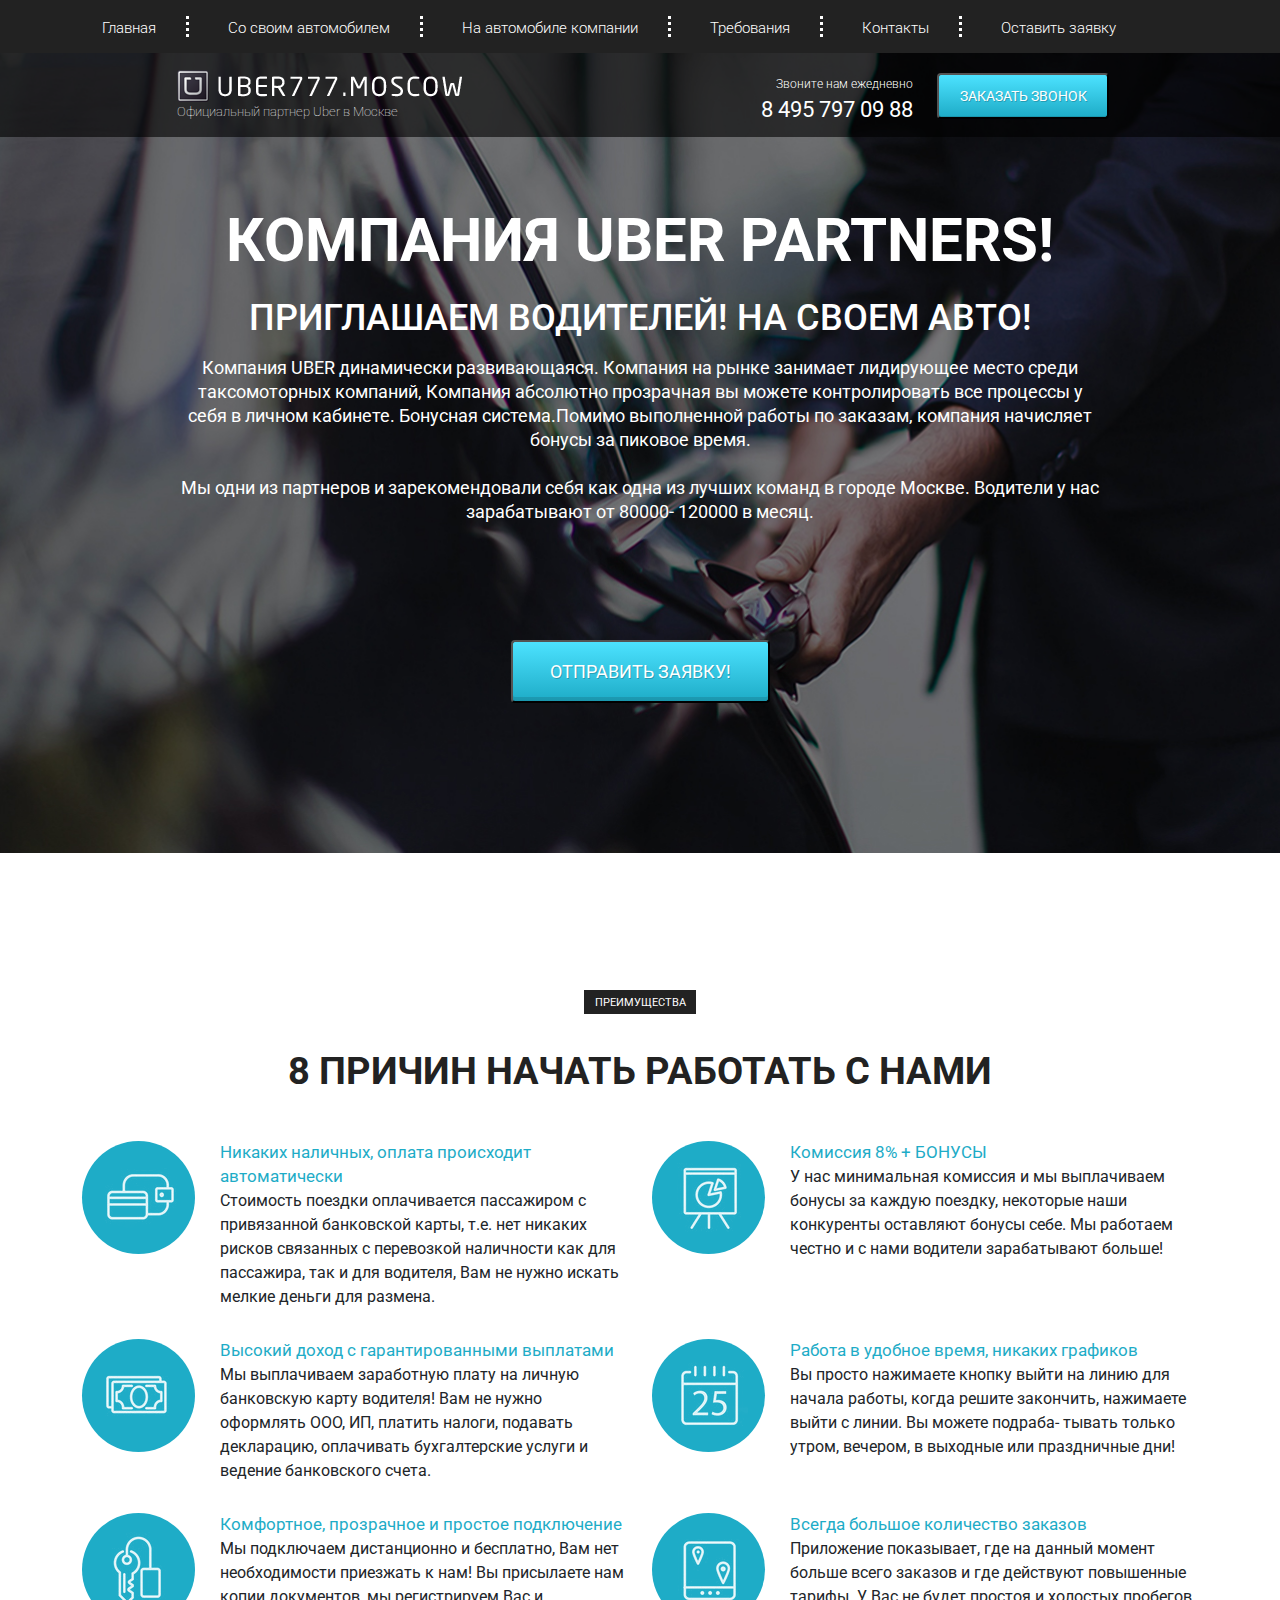
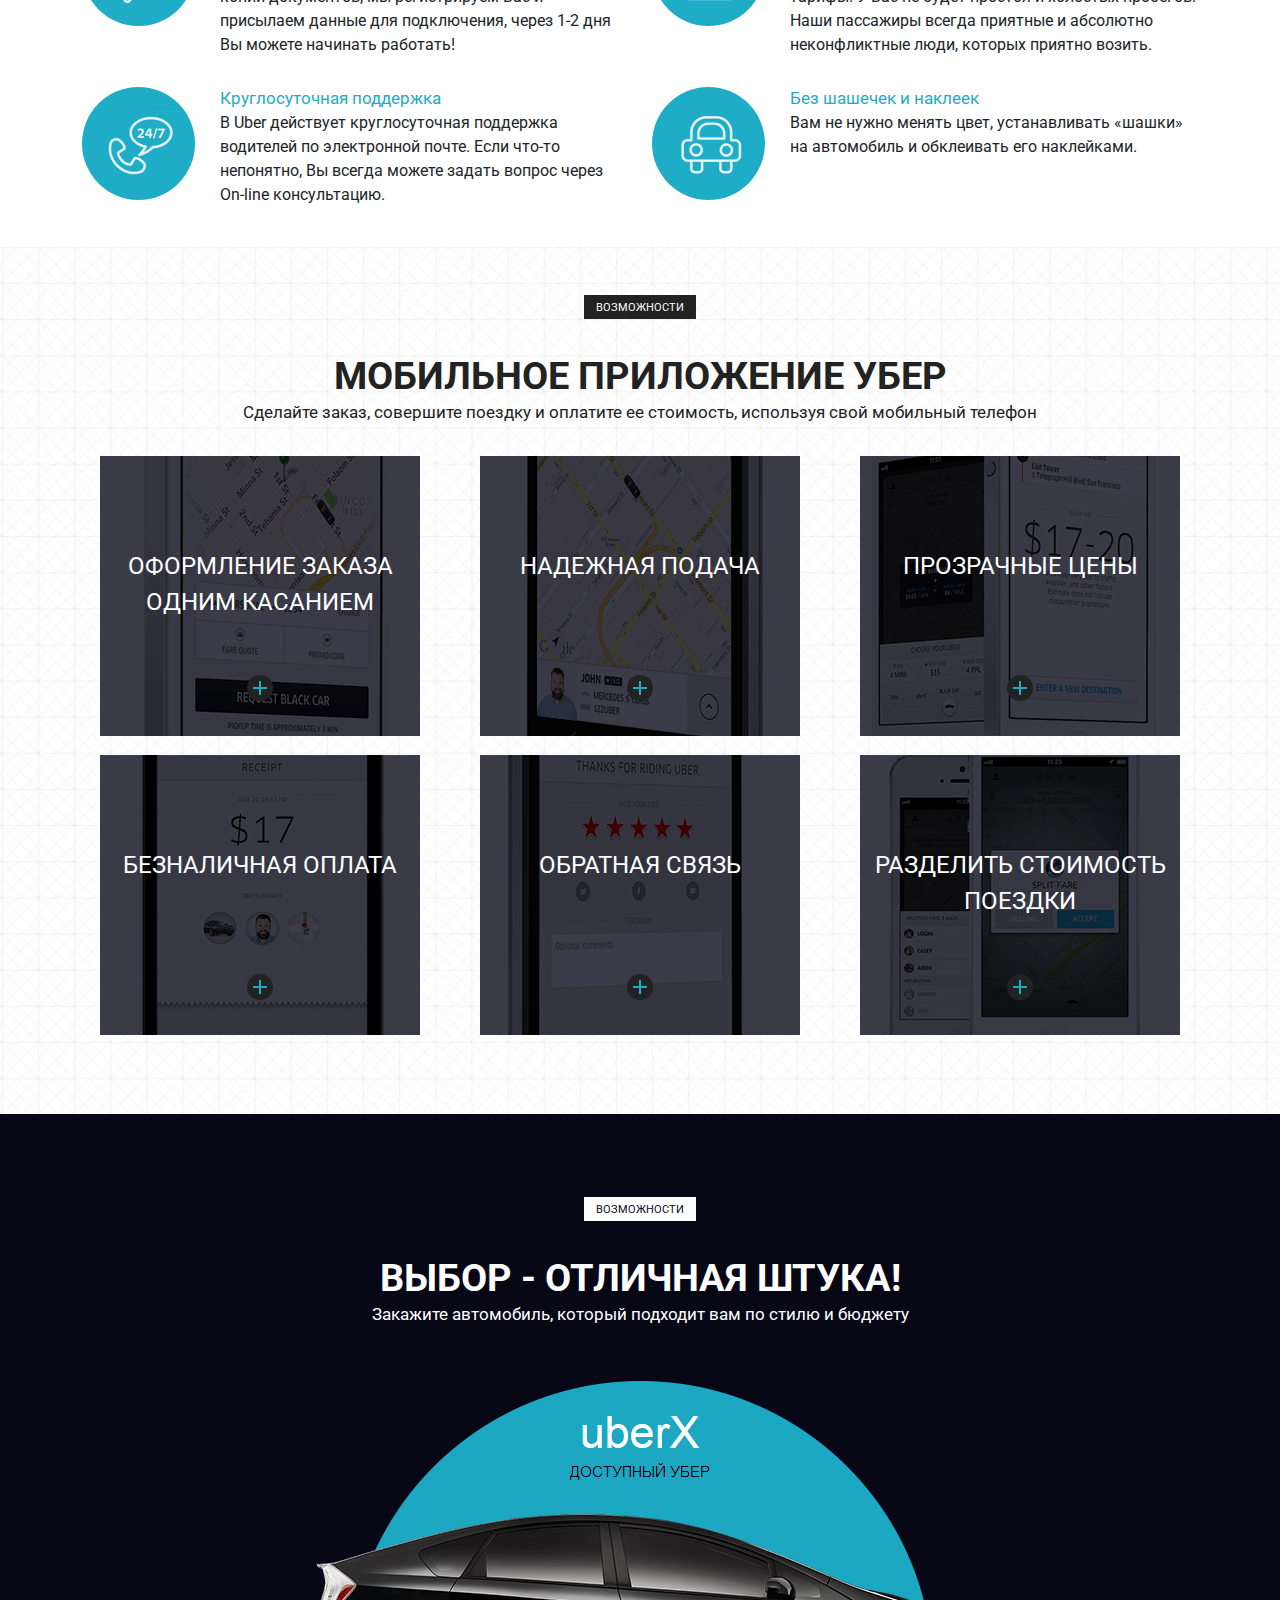
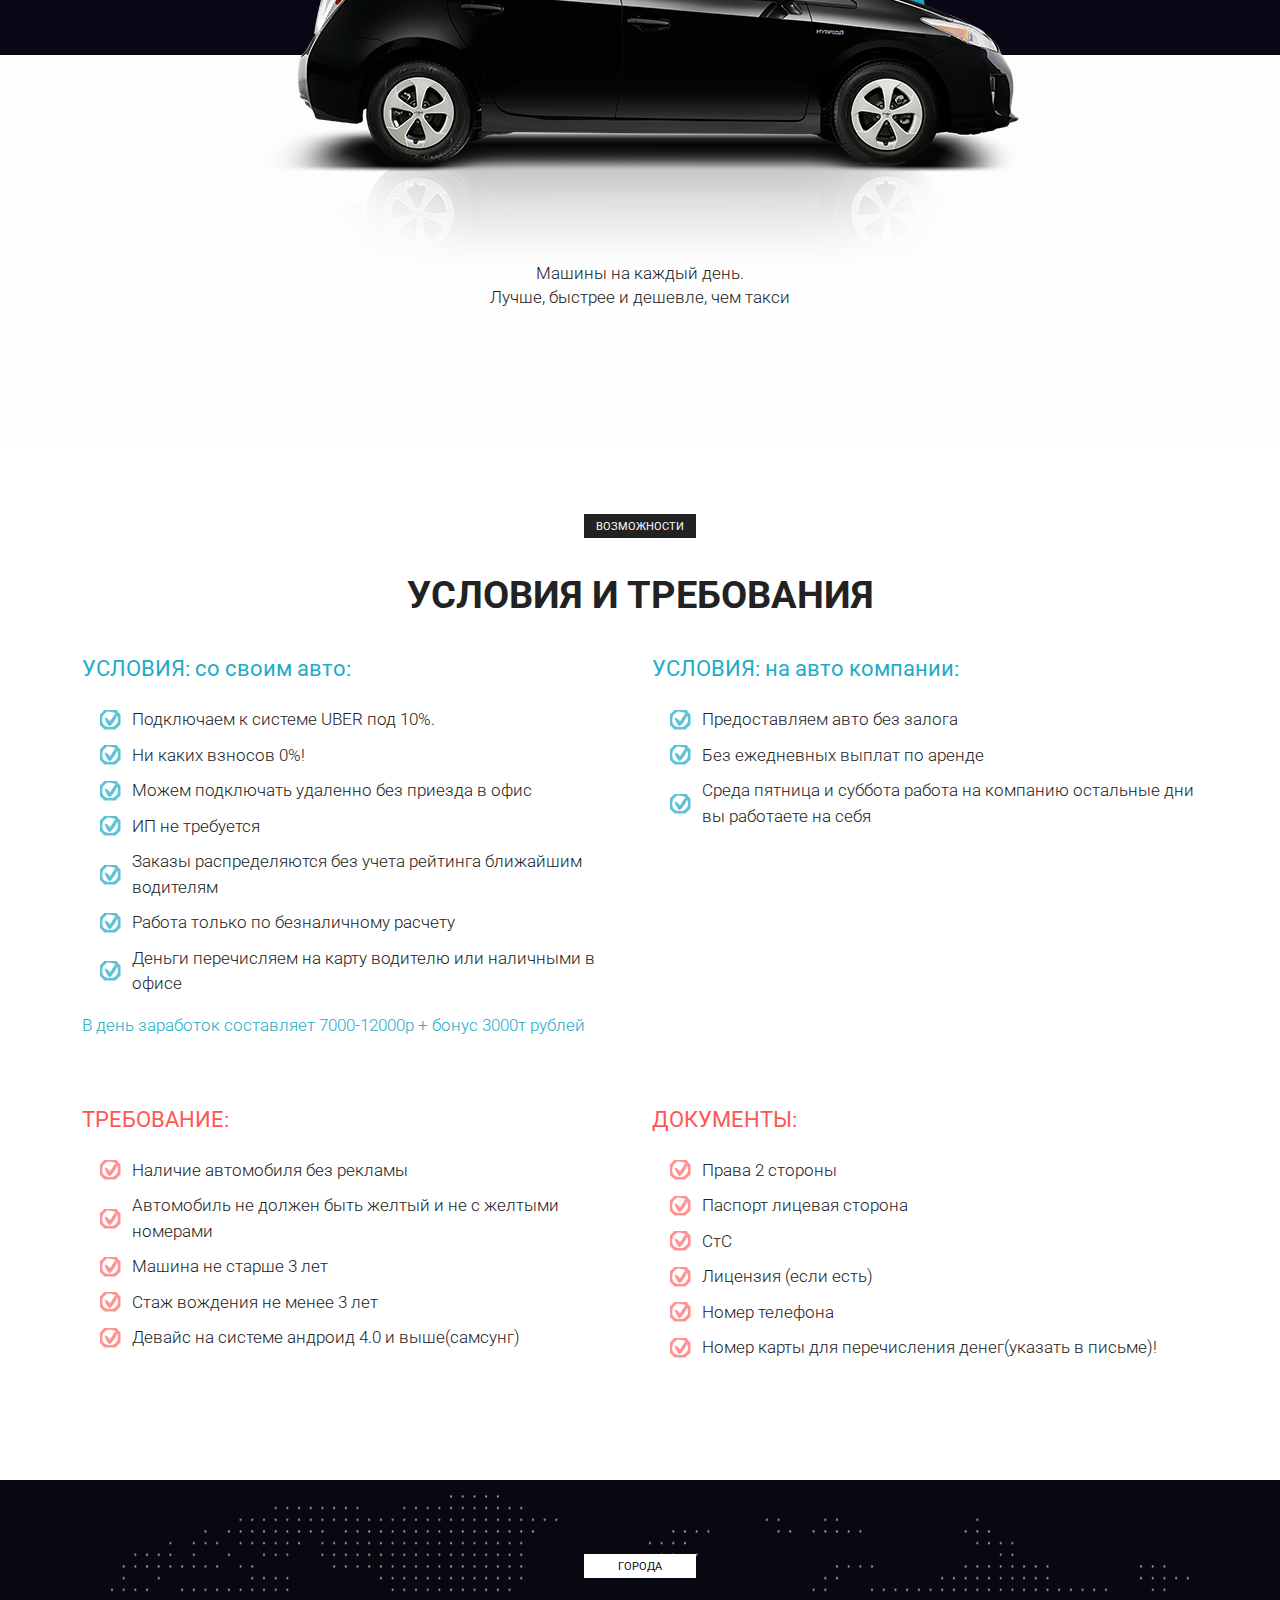
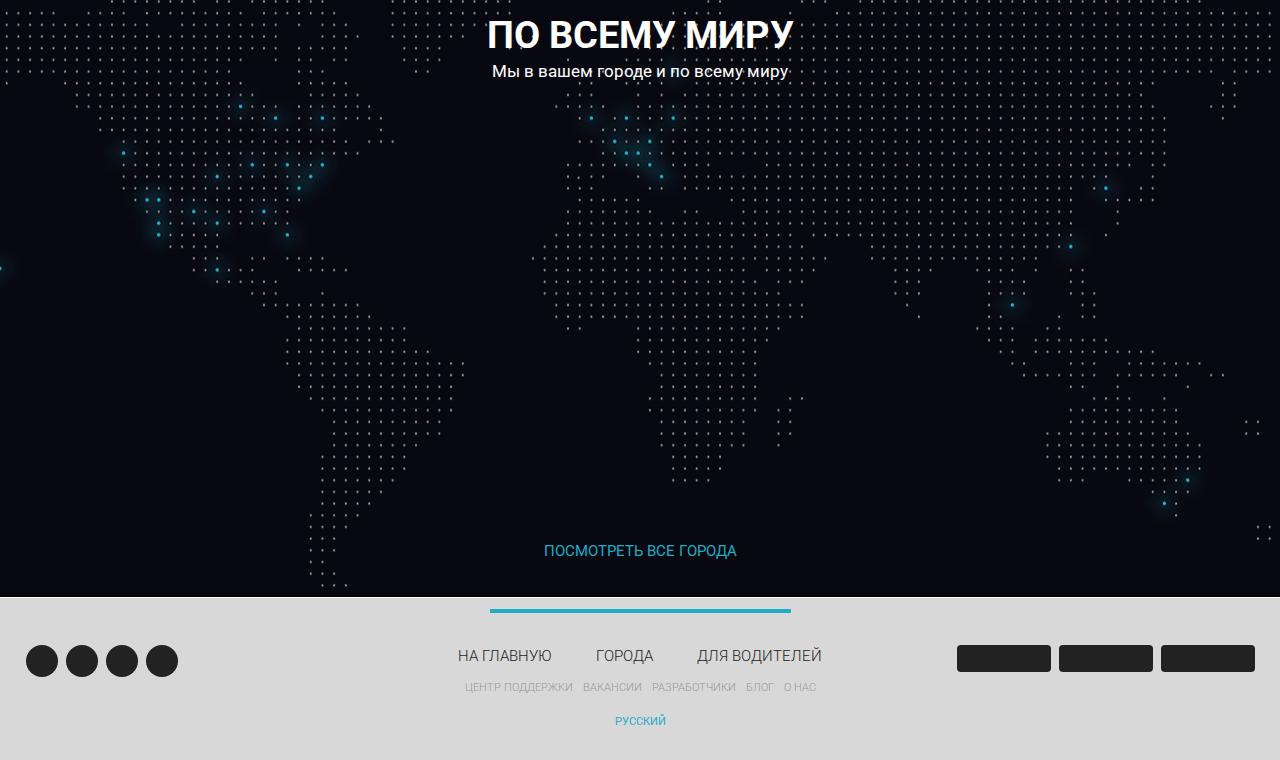
==== index.html @ ed9d2af5 "Add files via upload" ====
<!DOCTYPE html>
<html lang="en">
<head>
    <meta charset="UTF-8">
    <meta http-equiv="X-UA-Compatible" content="IE=edge">
    <meta name="viewport" content="width=device-width, initial-scale=1.0">
    <title>Uber777.MOSCOW</title>
    <link rel="shortcut icon" href="icon/favicon.ico" type="image/x-icon">
    <link href="https://fonts.googleapis.com/css2?family=Roboto:wght@300;400;700&display=swap" rel="stylesheet">
    <link rel="stylesheet" href="css/bootstrap-reboot.rtl.min.css">
    <link rel="stylesheet" href="css/bootstrap-grid.min.css">
    <link rel="stylesheet" href="css/style.css">
</head>
<body>
    <header>
        <nav>
            <div class="menu_wrapper">
                <div class="container">
                    <ul class="menu">
                        <li class="menu_item"><a href="#" class="menu_link">Главная</a></li>
                        <li class="menu_item"><a href="#require" class="menu_link">Со своим автомобилем</a></li>
                        <li class="menu_item"><a href="#require" class="menu_link">На автомобиле компании</a></li>
                        <li class="menu_item"><a href="#" class="menu_link">Требования</a></li>
                        <li class="menu_item"><a href="#" class="menu_link">Контакты</a></li> 
                        <li class="menu_item none_border"><a href="#" class="menu_link">Оставить заявку</a></li> 
                    </ul>
                </div>
                <div class="hamburger">
                    <span></span>
                    <span></span>
                    <span></span>
                </div>
            </div>
        </nav>

        <div class="subheader">
            <div class="container">
                <div class="row">
                    <div class="col-6 col-md-4 offset-md-1">
                        <a href="#" class="subheader_logo"><img src="img/1Header/UberLogo.png" alt="logo"></a>
                        <div class="subheader_official">Официальный партнер Uber в Москве</div>
                    </div>
    
                    <div class="xs-hidden col-6 col-md-3 offset-md-1 col-xl-2 offset-xl-2">
                        <div class="subheader_call">Звоните нам ежедневно</div>
                        <a href="tel:84957970988" class="subheader_phone">8 495 797 09 88</a>
                    </div>
    
                    <div class="col-6 col-md-2">
                        <a href="tel:84957970988" class="subheader_phone xs_visible">8 495 797 09 88</a>
                        <button class="subheader_btn">
                            Заказать звонок
                        </button>
                    </div>
                </div>
            </div>
        </div>
    </header>

    <section class="promo">
        <div class="container">
            <div class="row">
                <div class="col-md-10 offset-md-1">
                    <h1 class="promo_header">КОМПАНИЯ UBER PARTNERS!</h1>
                    <h2 class="promo_subheader">ПРИГЛАШАЕМ ВОДИТЕЛЕЙ! НА СВОЕМ АВТО!</h2>
                    <div class="promo_descr">
                        Компания UBER  динамически развивающаяся. Компания на рынке занимает лидирующее место среди таксомоторных компаний, Компания абсолютно прозрачная вы можете контролировать все процессы у себя в личном кабинете. Бонуcная система.Помимо выполненной работы по заказам, компания начисляет бонусы за пиковое время.
                        <br><br>
                        Мы одни из партнеров и зарекомендовали себя как одна из лучших команд в городе Москве.  Водители у нас зарабатывают от 80000- 120000 в месяц.
                    </div>
                    <button class="promo_btn">Отправить заявку!</button>
                </div>
            </div>
        </div>
    </section>

    <section class="edge">
        <div class="container">
            <h3 class="label">Преимущества</h3>
            <h2 class="title">8 причин начать работать с нами</h2>
            <div class="wrapper_tab">
                <div class="row">
                    <div class="col-md-6">
                        <div class="wrapper">
                            <div class="edge_item">
                                <div class="logo_round">
                                    <img src="img/3EightReasons/1CreditCard.png" alt="1" class="logo">
                                </div>
                                <div class="logo_descr"><span>Никаких наличных, оплата происходит автоматически</span><br> Стоимость поездки оплачивается пассажиром с привязанной банковской карты, т.е. нет никаких рисков связанных с перевозкой наличности как для пассажира, так и для водителя, Вам не нужно искать мелкие деньги для размена.</div>
                            </div>
                        </div>
                    </div>
                       
                    <div class="col-md-6">
                        <div class="wrapper">
                            <div class="edge_item">
                                <div class="logo_round">
                                    <img src="img/3EightReasons/2Diagram.png" alt="2" class="logo2">
                                </div>
                                <div class="logo_descr"><span>Комиссия 8% + БОНУСЫ</span><br>  У нас минимальная комиссия и мы выплачиваем бонусы за каждую поездку, некоторые наши конкуренты оставляют бонусы себе. Мы работаем честно и с нами водители зарабатывают больше!</div>
                            </div>
                        </div>
                    </div>
                </div>
    
                <div class="row">
                    <div class="col-md-6">
                        <div class="wrapper">
                            
                            <div class="edge_item">
                                <div class="logo_round">
                                    <img src="img/3EightReasons/3Cash.png" alt="3" class="logo3">
                                </div>
                                <div class="logo_descr"><span>Высокий доход с гарантированными выплатами</span><br> Мы выплачиваем заработную плату на личную банковскую карту водителя! Вам не нужно оформлять ООО, ИП, платить налоги, подавать декларацию, оплачивать бухгалтерские услуги и ведение банковского счета.</div>
                            </div>
                        </div>
                    </div>
                                                
                    <div class="col-md-6">
                        <div class="wrapper">
        
                            <div class="edge_item">
                                <div class="logo_round">
                                    <img src="img/3EightReasons/4Calendar.png" alt="4" class="logo4">
                                </div>
                                <div class="logo_descr"><span>Работа в удобное время, никаких графиков</span>  <br> Вы просто нажимаете кнопку выйти на линию для начала работы, когда решите закончить, нажимаете выйти с линии. Вы можете подраба-
                                    тывать только утром, вечером, в выходные или праздничные дни! </div>
                            </div>
            
                        </div>
                    </div>
                </div>
    
                <div class="row">
                    <div class="col-md-6">
                        <div class="wrapper">
         
                            <div class="edge_item">
                                <div class="logo_round">
                                    <img src="img/3EightReasons/5Key.png" alt="5" class="logo5">
                                </div>
                                <div class="logo_descr"><span>Комфортное, прозрачное и простое подключение</span><br> Мы подключаем дистанционно и бесплатно, Вам нет необходимости приезжать к нам! Вы присылаете нам копии документов, мы регистрируем Вас и присылаем данные для подключения, через 1-2 дня Вы можете начинать работать!</div>
                            </div>
        
                        </div>
                    </div>
                       
                    <div class="col-md-6">
                        <div class="wrapper">
        
                            <div class="edge_item">
                                <div class="logo_round">
                                    <img src="img/3EightReasons/6Map.png" alt=6" class="logo6">
                                </div>
                                <div class="logo_descr"><span>Всегда большое количество заказов</span> <br> Приложение показывает, где на данный момент больше всего заказов и где действуют повышенные тарифы. У Вас не будет простоя и холостых пробегов. Наши пассажиры всегда приятные и абсолютно неконфликтные люди, которых приятно возить.</div>
                            </div>
        
                        </div>
                    </div>
                </div>
    
                <div class="row">
                    <div class="col-md-6">
                        <div class="wrapper">
        
                            <div class="edge_item">
                                <div class="logo_round">
                                    <img src="img/3EightReasons/7Phone.png" alt="7" class="logo7">
                                </div>
                                <div class="logo_descr"><span>Круглосуточная поддержка</span> <br>В Uber действует круглосуточная поддержка водителей по электронной почте. Если что-то непонятно, Вы всегда можете задать вопрос через On-line консультацию.</div>
                            </div>
                        </div>
                    </div>
                       
                    <div class="col-md-6">
                        <div class="wrapper">
        
                            <div class="edge_item">
                                <div class="logo_round">
                                    <img src="img/3EightReasons/8Car.png" alt="8" class="logo8">
                                </div>
                                <div class="logo_descr"><span>Без шашечек и наклеек</span> <br>Вам не нужно менять цвет, устанавливать «шашки» на автомобиль и обклеивать его наклейками.</div>
                            </div>
                        </div>
                    </div>
                </div>
            </div>

        </div>
    </section>

    <section class="mobile">
        <div class="container">
            <div class="label">Возможности</div>
            <div class="title">мобильное приложение убер</div>
            <div class="subtitle">Сделайте заказ, совершите поездку и оплатите ее стоимость, используя свой мобильный телефон</div>

            <div class="row row_1">
                <div class="col-md-4">
                    <div class="mobile_item mobile_item_1">
                        <div class="mobile_item_subtitle">оформление заказа одним касанием</div>
                        <div class="mobile_subtitle_plus"></div>
                    </div>
                </div>
                <div class="col-md-4">
                    <div class="mobile_item mobile_item_2">
                        <div class="mobile_item_subtitle">надежная подача</div>
                        <div class="mobile_subtitle_plus"></div>
                    </div>
                </div>
                <div class="col-md-4">
                    <div class="mobile_item mobile_item_3">
                        <div class="mobile_item_subtitle">прозрачные цены</div>
                        <div class="mobile_subtitle_plus"></div>
                    </div>
                </div>
            </div>

            <div class="row row_2">
                <div class="col-md-4">
                    <div class="mobile_item mobile_item_4">
                        <div class="mobile_item_subtitle">безналичная оплата</div>
                        <div class="mobile_subtitle_plus"></div>
                    </div>
                </div>
                <div class="col-md-4">
                    <div class="mobile_item mobile_item_5">
                        <div class="mobile_item_subtitle">обратная связь</div>
                        <div class="mobile_subtitle_plus"></div>
                    </div>
                </div>
                <div class="col-md-4">
                    <div class="mobile_item mobile_item_6">
                        <div class="mobile_item_subtitle">разделить стоимость поездки</div>
                        <div class="mobile_subtitle_plus"></div>
                    </div>
                </div>
            </div>

        </div>
    </section>

    <section class="car">
        <div class="container">
            <div class="label label_white">Возможности</div>
            <div class="title title_white">Выбор - отличная штука!</div>
            <div class="subtitle subtitle_white">Закажите автомобиль, который подходит вам по стилю и бюджету</div>
            <img src="img/5Car/Car.png" alt="Car" class="car_img">
            <div class="car_descr">
                Машины на каждый день.
                <br>
                Лучше, быстрее и дешевле, чем такси
            </div>
        </div>
    </section>

    <section class="require" id="require">
        <div class="container">
            <div class="label">Возможности</div>
            <div class="title">условия и требования</div>
            <div class="row">
                <div class="col-md-6">
                    <div class="require_block">
                        <div class="require_title">
                            УСЛОВИЯ: со своим авто:
                        </div>
                        <ul class="require_list">
                            <li>Подключаем к системе UBER  под 10%.</li>
                            <li>Ни каких взносов  0%!</li>
                            <li>Можем подключать удаленно без приезда в офис</li>
                            <li>ИП не требуется</li>
                            <li>Заказы распределяются без учета рейтинга ближайшим водителям</li>
                            <li>Работа только по безналичному расчету</li>
                            <li>Деньги перечисляем на карту водителю или наличными в офисе</li>
                        </ul>
                        <div class="require_descr">
                            В день заработок составляет 7000-12000р + бонус 3000т рублей
                        </div>
                    </div>
                </div>

                <div class="col-md-6">
                    <div class="require_block">
                        <div class="require_title">УСЛОВИЯ: на авто компании:</div>
                        <div class="require_list">
                            <li>Предоставляем авто без залога</li>
                            <li>Без ежедневных выплат по аренде</li>
                            <li>Среда пятница и суббота работа на компанию остальные дни вы работаете на себя</li>
                        </div>
                    </div>
                </div>

                <div class="col-md-6">
                    <div class="require_block red_mark">
                        <div class="require_title">ТРЕБОВАНИЕ:</div>
                        <div class="require_list">
                            <li>Наличие автомобиля без рекламы</li>
                            <li>Автомобиль не должен быть желтый и не с желтыми номерами</li>
                            <li>Машина не старше 3 лет</li>
                            <li>Стаж вождения не менее 3 лет</li>
                            <li>Девайс на системе андроид 4.0 и выше(самсунг)</li>
                        </div>
                    </div>
                </div>

                <div class="col-md-6">
                    <div class="require_block red_mark">
                        <div class="require_title">ДОКУМЕНТЫ:</div>
                        <div class="require_list">
                            <li>Права 2 стороны</li>
                            <li>Паспорт лицевая сторона</li>
                            <li>СтС</li>
                            <li>Лицензия (если есть)</li>
                            <li>Номер телефона</li>
                            <li>Номер карты для перечисления денег(указать в письме)!</li>
                        </div>
                    </div>
                </div>
            </div>
        </div>
    </section>

    <section class="map">
        <div class="container">
            <div class="label label_white">Города</div>
            <div class="title title_white">по всему миру</div>
            <div class="subtitle subtitle_white">Мы в вашем городе и по всему миру</div>
            <a href="#" class="city">посмотреть все города</a>
        </div>
    </section>

    <section class="footer">
        <div class="footer_line"></div>
            <div class="footer_wrapper">
                <div class="footer_social">
                    <a href="#" class="footer_social_item"></a>
                    <a href="#" class="footer_social_item"></a>
                    <a href="#" class="footer_social_item"></a>
                    <a href="#" class="footer_social_item"></a>
                </div>
    
                <div class="footer_links">
                    <div class="main_link">
                        <a href="#" class="home">на главную</a>
                        <a href="#" class="city">города</a>
                        <a href="#" class="drivers">для водителей</a>
                    </div>
                    <div class="secondary_link">
                        <a href="#" class="support">центр поддержки</a>
                        <a href="#" class="vacancy">вакансии</a>
                        <a href="#" class="it">разработчики</a>
                        <a href="#" class="blog">блог</a>
                        <a href="#" class="us">о нас</a>
                    </div>
                </div>

                <div class="footer_apps">
                    <a href="#" class="footer_apps_item"></a>
                    <a href="#" class="footer_apps_item"></a>
                    <a href="#" class="footer_apps_item"></a>
                </div>
            </div>
            <a href="#" class="language">русский</a>
    </section>

    <img src="img/Nothing.jpg" alt="Picoc" class="for320px">

    <script src="js/script.js"></script>

</body>
</html>
---- css/style.css ----
*{-webkit-box-sizing:border-box;box-sizing:border-box;margin:0;padding:0}body{font-family:"Roboto",sans-serif}.for320px{display:none}nav{min-height:53px;background-color:#222;z-index:999}.menu_wrapper{width:100%;display:-webkit-box;display:-ms-flexbox;display:flex;-webkit-box-pack:center;-ms-flex-pack:center;justify-content:center;margin:0 auto;background-color:#222;position:fixed;z-index:999;height:53px}.menu_wrapper .container{display:-webkit-box;display:-ms-flexbox;display:flex;-webkit-box-pack:center;-ms-flex-pack:center;justify-content:center;background-color:#222;max-height:53px;z-index:999}.menu_wrapper .container .menu{display:-webkit-box;display:-ms-flexbox;display:flex;-ms-flex-pack:distribute;justify-content:space-around;width:100%}.menu_wrapper .container .menu .menu_item{display:block;border-right:dotted;border-color:#fff;padding-right:30px;margin-top:16px}.menu_wrapper .container .menu .menu_item a{text-decoration:none;font-weight:300;font-size:15px;color:#fff}.menu_wrapper .container .menu .none_border{border-right:none}.subheader{background:rgba(0,0,0,0.6);height:84px;position:absolute;width:100%}.subheader .col-md-4{margin-top:17px}.subheader .subheader_official{font-weight:100;font-size:13px;color:#fff}.subheader .subheader_call{font-weight:300;font-size:12px;text-align:right;color:#fff;margin-top:22px}.subheader .subheader_phone{display:block;font-weight:400;font-size:22px;text-align:right;text-transform:uppercase;color:#fff;text-decoration:none}.subheader .xs_visible{display:none}.subheader .subheader_btn{margin-top:20px;width:172px;height:46px;background:-webkit-gradient(linear, left bottom, left top, from(#1EACC7), to(#4CE2FF));background:linear-gradient(0deg, #1EACC7 0%, #4CE2FF 100%);-webkit-box-shadow:inset 0px -1px 0px rgba(0,0,0,0.12);box-shadow:inset 0px -1px 0px rgba(0,0,0,0.12);border-radius:4px;font-weight:400;font-size:14px;text-align:center;text-transform:uppercase;color:#fff;text-shadow:1px 1px 0px rgba(0,0,0,0.21)}.subheader .subheader_btn:hover{background-image:none;background:-webkit-gradient(linear, left bottom, left top, from(#1EACC7), to(#ff4c4c));background:linear-gradient(0deg, #1EACC7 0%, #ff4c4c 100%)}.hamburger{display:none}.promo{background:url("../img/2Promo/BG.png") center center/cover no-repeat;height:800px}.promo_header{font-weight:700;font-size:60px;text-align:center;text-transform:uppercase;color:#fff;margin-top:152px}.promo_subheader{font-weight:500;font-size:36px;text-align:center;text-transform:uppercase;color:#fff;margin-top:20px}.promo_descr{font-weight:400;font-size:18px;line-height:24px;text-align:center;color:#fff;margin-top:16px}.promo .promo_btn{display:block;margin:0 auto;margin-top:116px;width:259px;height:63px;background:-webkit-gradient(linear, left bottom, left top, from(#1EACC7), to(#4CE2FF));background:linear-gradient(0deg, #1EACC7 0%, #4CE2FF 100%);-webkit-box-shadow:inset 0px -4px 0px rgba(0,0,0,0.12);box-shadow:inset 0px -4px 0px rgba(0,0,0,0.12);border-radius:4px;font-weight:400;font-size:18px;text-align:center;text-transform:uppercase;color:#fff;text-shadow:1px 1px 0px rgba(0,0,0,0.21)}.promo .promo_btn:hover{background-image:none;background:-webkit-gradient(linear, left bottom, left top, from(#1EACC7), to(#ff4c4c));background:linear-gradient(0deg, #1EACC7 0%, #ff4c4c 100%)}.label{width:112px;height:24px;background:#222;margin:0 auto;font-weight:400;font-size:11px;text-align:center;line-height:25px;text-transform:uppercase;color:#fff}.title{margin-top:33px;font-weight:700;font-size:38px;line-height:48px;text-align:center;text-transform:uppercase;color:#222}.subtitle{font-weight:400;font-size:17px;text-align:center;color:#222}.edge{height:994px;padding:137px 0 64px 0}.edge .wrapper_tab{margin-top:16px;display:-webkit-box;display:-ms-flexbox;display:flex;-webkit-box-orient:vertical;-webkit-box-direction:normal;-ms-flex-direction:column;flex-direction:column;-ms-flex-pack:distribute;justify-content:space-around}.edge .wrapper_tab .wrapper{display:-webkit-box;display:-ms-flexbox;display:flex;-webkit-box-pack:justify;-ms-flex-pack:justify;justify-content:space-between}.edge .wrapper_tab .wrapper .edge_item{display:-webkit-box;display:-ms-flexbox;display:flex;-webkit-box-pack:justify;-ms-flex-pack:justify;justify-content:space-between;-webkit-box-align:top;-ms-flex-align:top;align-items:top;margin-top:30px}.edge .wrapper_tab .wrapper .edge_item .logo_round{min-width:113px;min-height:113px;max-width:113px;max-height:113px;background:#1EACC7;border-radius:100%;display:-webkit-box;display:-ms-flexbox;display:flex;-webkit-box-pack:center;-ms-flex-pack:center;justify-content:center;-webkit-box-align:center;-ms-flex-align:center;align-items:center;-ms-flex-negative:none;flex-shrink:none;margin-right:25px}.edge .wrapper_tab .wrapper .edge_item span{font-weight:400;font-size:17px;line-height:21px;color:#1EACC7}.mobile{min-height:864px;padding:48px 0 79px 0;background:url("../img/4MobileApp/BG.png") center center/cover no-repeat}.mobile .row_1{margin-top:30px}.mobile .row_2{margin-top:19px}.mobile_item{width:320px;height:280px;margin:0 auto;padding-top:92px;position:relative}.mobile_item_1{background:url("../img/4MobileApp/Img1.png") center center/cover no-repeat}.mobile_item_2{background:url("../img/4MobileApp/Img2.png") center center/cover no-repeat}.mobile_item_3{background:url("../img/4MobileApp/Img3.png") center center/cover no-repeat}.mobile_item_4{background:url("../img/4MobileApp/Img4.png") center center/cover no-repeat}.mobile_item_5{background:url("../img/4MobileApp/Img5.png") center center/cover no-repeat}.mobile_item_6{background:url("../img/4MobileApp/Img6.png") center center/cover no-repeat}.mobile_item_subtitle{font-weight:400;font-size:24px;text-align:center;text-transform:uppercase;color:#fff}.mobile_subtitle_plus{display:-webkit-box;display:-ms-flexbox;display:flex;-webkit-box-pack:center;-ms-flex-pack:center;justify-content:center;-webkit-box-align:center;-ms-flex-align:center;align-items:center;width:26px;height:26px;background:#222;border-radius:100%;padding:6px;position:absolute;bottom:35px;left:50%;-webkit-transform:translateX(-50%);transform:translateX(-50%);cursor:pointer}.mobile_subtitle_plus:before{content:"";display:block;width:14px;height:2px;background-color:#1EACC7}.mobile_subtitle_plus:after{content:"";display:block;position:absolute;left:50%;-webkit-transform:translate(-50%);transform:translate(-50%);width:2px;height:14px;background-color:#1EACC7}.mobile_subtitle_plus:hover:before,.mobile_subtitle_plus:hover:after{background-color:#FF5656}.car{min-height:898px;padding:56px 0 137px 0;background:-webkit-gradient(linear, left top, left bottom, color-stop(58%, #070716), color-stop(42%, #fdfdfd));background:linear-gradient(to bottom, #070716 58%, #fdfdfd 42%)}.car_img{display:block;margin:0 auto;margin-top:54px}.car_descr{font-weight:300;font-size:17px;line-height:24px;text-align:center;color:#222}.label_white{background-color:#fff;color:#070716;margin-top:27px}.title_white{color:#fff}.subtitle_white{color:#fff}.require{padding:68px 0 84px 0}.require_block{margin:33px 0}.require_block_nomarginbot{margin-bottom:0}.require_title{font-weight:400;font-size:22px;color:#1EACC7}.require_list{list-style-type:none;padding-left:50px;margin-top:22px}.require_list li{position:relative;font-weight:300;font-size:17px;color:#222;margin-bottom:10px}.require_list li::before{content:"";position:absolute;width:21px;height:20px;background:url("../img/6СonditionsRequirements/BlueMark.svg") center center/cover no-repeat;left:-32px;top:50%;-webkit-transform:translateY(-50%);transform:translateY(-50%)}.require_descr{font-weight:300;font-size:17px;line-height:24px;color:#1EACC7}.require .red_mark .require_title{color:#FF5656}.require .red_mark .require_list li::before{background:url("../img/6СonditionsRequirements/RedMark.svg") center center/cover no-repeat}.map{min-height:720px;padding:49px 0 23px 0;background:url("../img/7AroundWorld/BG.png") center center/cover no-repeat}.map .city{display:block;margin-top:456px;font-weight:400;font-size:15px;text-align:center;text-transform:uppercase;color:#1EACC7;text-decoration:none}.footer{min-height:145px;padding:11px 0 30px 0;background:#d8d8d8}.footer_line{display:block;margin:0 auto;width:301px;height:4px;background-color:#1EACC7}.footer_wrapper{display:-webkit-box;display:-ms-flexbox;display:flex;-webkit-box-pack:justify;-ms-flex-pack:justify;justify-content:space-between;margin-top:32px}.footer_wrapper .footer_social{width:33%;display:-webkit-box;display:-ms-flexbox;display:flex;-webkit-box-pack:left;-ms-flex-pack:left;justify-content:left;margin-left:22px}.footer_wrapper .footer_social_item{width:32px;height:32px;border-radius:100%;background-color:#222;margin-right:4px;margin-left:4px}.footer_wrapper .footer_links{width:33%}.footer_wrapper .footer_links .main_link{display:-webkit-box;display:-ms-flexbox;display:flex;-webkit-box-pack:center;-ms-flex-pack:center;justify-content:center}.footer_wrapper .footer_links a{margin-right:22px;margin-left:22px;text-decoration:none;color:#222;font-weight:300;font-size:15px;text-transform:uppercase}.footer_wrapper .footer_links .secondary_link{margin-top:13px;display:-webkit-box;display:-ms-flexbox;display:flex;-webkit-box-pack:center;-ms-flex-pack:center;justify-content:center}.footer_wrapper .footer_links .secondary_link a{margin:0 5px 0 5px;text-decoration:none;font-weight:300;font-size:11px;text-transform:uppercase;color:#999}.footer_wrapper .footer_apps{width:33%;display:-webkit-box;display:-ms-flexbox;display:flex;-webkit-box-pack:right;-ms-flex-pack:right;justify-content:right;margin-right:21px}.footer_wrapper .footer_apps_item{width:94px;height:27px;background-color:#222;border-radius:4px;margin-left:4px;margin-right:4px}.footer .language{display:-webkit-box;display:-ms-flexbox;display:flex;-webkit-box-pack:center;-ms-flex-pack:center;justify-content:center;margin-top:17px;text-decoration:none;font-weight:400;font-size:11px;text-transform:uppercase;color:#1EACC7}@media (max-width: 1200px){.promo_header{font-size:50px}.edge{padding-top:50px;height:1070px}}@media (max-width: 991px){.menu_item{padding-right:15px}.subheader .subheader_logo img{width:100%}.subheader .subheader_phone{font-size:15px}.subheader .subheader_official{font-size:11px}.menu_wrapper .container .menu .menu_item a{font-size:10px}}@media (max-width: 767px){.menu_wrapper .container{width:70%}.menu_wrapper .container .menu{position:fixed;-webkit-box-orient:vertical;-webkit-box-direction:normal;-ms-flex-direction:column;flex-direction:column;top:0;left:-100%;width:50%;height:100vh;padding:20px 15px;background-color:rgba(0,0,0,0.8);-webkit-box-pack:center;-ms-flex-pack:center;justify-content:center;-webkit-box-align:center;-ms-flex-align:center;align-items:center;-webkit-transition:.6s all;transition:.6s all}.menu_wrapper .container .menu_active{left:0}.menu_wrapper .container .menu .menu_item{display:-webkit-box;display:-ms-flexbox;display:flex;padding-right:0;border:none}.menu_wrapper .container .menu .menu_item a{font-size:20px}.hamburger{display:block;position:absolute;right:10px;top:50%;-webkit-transform:translateY(-50%);transform:translateY(-50%);width:26px;height:12px}.hamburger span{display:block;height:2px;width:100%;background-color:#fff;margin-bottom:2px;-webkit-transition:.5s all;transition:.5s all}.hamburger_active span{margin-bottom:-2px}.hamburger_active span:nth-child(1){-webkit-transform:translateY(3px) rotate(-45deg);transform:translateY(3px) rotate(-45deg)}.hamburger_active span:nth-child(2){display:none}.hamburger_active span:nth-child(3){-webkit-transform:translateY(3px) rotate(45deg);transform:translateY(3px) rotate(45deg)}.xs-hidden{display:none}.subheader .xs_visible{display:block}.subheader .subheader_phone{display:block;margin-top:5px;font-style:normal;font-weight:400;font-size:20px;-webkit-box-align:center;-ms-flex-align:center;align-items:center;text-align:center;text-transform:uppercase}.subheader .subheader_btn{display:block;width:200px;height:40px;margin:0 auto;margin-top:5px}.promo{height:100%}.promo .promo_header{line-height:45px}.promo .promo_descr{display:none}.promo .promo_subheader{font-weight:700;font-size:40px;line-height:45px;text-align:center;text-transform:uppercase}.promo .promo_btn{margin-top:20px;margin-bottom:15px}.edge{height:100%}.car_img{width:100%}.mobile_item_2{margin-top:10px}.mobile_item_3{margin-top:10px}.mobile_item_5{margin-top:10px}.mobile_item_6{margin-top:10px}}@media (max-width: 577px){.menu_wrapper .container{width:70%}.menu_wrapper .container .menu{position:fixed;-webkit-box-orient:vertical;-webkit-box-direction:normal;-ms-flex-direction:column;flex-direction:column;top:0;left:-100%;width:50%;height:100vh;padding:20px 15px;background-color:rgba(0,0,0,0.8);-webkit-box-pack:center;-ms-flex-pack:center;justify-content:center;-webkit-box-align:center;-ms-flex-align:center;align-items:center;-webkit-transition:.6s all;transition:.6s all}.menu_wrapper .container .menu_active{left:0}.menu_wrapper .container .menu .menu_item{display:-webkit-box;display:-ms-flexbox;display:flex;padding-right:0;border:none}.menu_wrapper .container .menu .menu_item a{font-size:20px}.hamburger{display:block;position:absolute;right:10px;top:50%;-webkit-transform:translateY(-50%);transform:translateY(-50%);width:26px;height:12px}.hamburger span{display:block;height:2px;width:100%;background-color:#fff;margin-bottom:2px;-webkit-transition:.5s all;transition:.5s all}.hamburger_active span{margin-bottom:-2px}.hamburger_active span:nth-child(1){-webkit-transform:translateY(3px) rotate(-45deg);transform:translateY(3px) rotate(-45deg)}.hamburger_active span:nth-child(2){display:none}.hamburger_active span:nth-child(3){-webkit-transform:translateY(3px) rotate(45deg);transform:translateY(3px) rotate(45deg)}.xs-hidden{display:none}.subheader .xs_visible{display:block}.subheader .subheader_phone{display:block;margin-top:10px;font-style:normal;font-weight:400;font-size:12px;-webkit-box-align:center;-ms-flex-align:center;align-items:center;text-align:center;text-transform:uppercase}.subheader .subheader_btn{display:block;width:200px;height:40px;margin:0 auto;margin-top:10px}.promo{min-height:400px}.promo .promo_header{font-style:normal;font-weight:900;font-size:30px;line-height:35px;text-align:center;text-transform:uppercase}.promo .promo_descr{display:none}.promo .promo_subheader{font-weight:700;font-size:20px;line-height:23px;text-align:center;text-transform:uppercase}.edge{height:100%}.car_img{width:100%}}@media (max-width: 321px){header,.promo,.edge,.mobile,.car,.require,.map,.footer{display:none}.for320px{display:block;width:300px;height:100%;margin:0 auto;-webkit-transform:rotate(-90deg) translateX(-120px);transform:rotate(-90deg) translateX(-120px)}}

/*# sourceMappingURL=style.css.map */
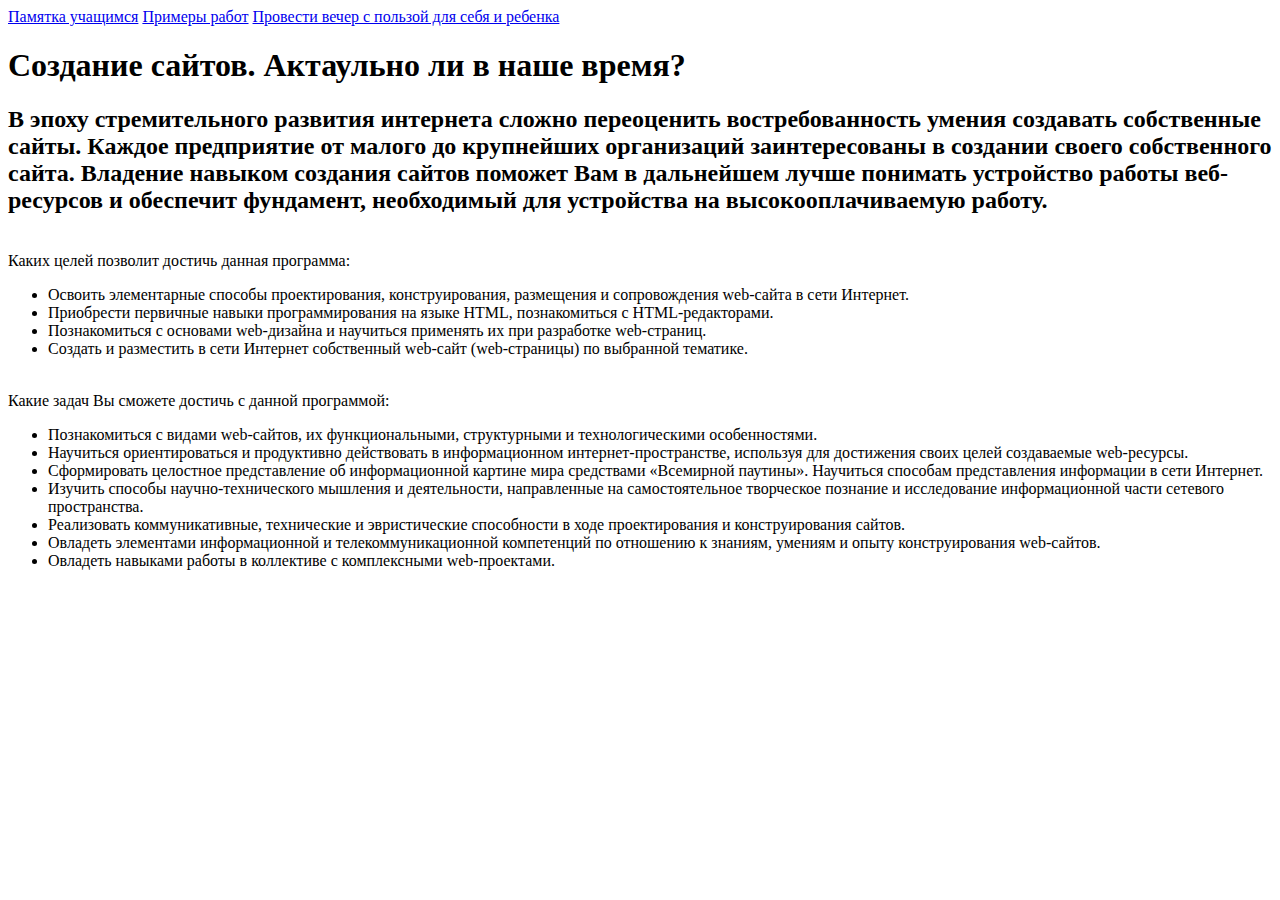
==== commit 119a38e6: "Add files via upload" ====
--- a/index.html
+++ b/index.html
@@ -4,368 +4,54 @@
     <meta charset="UTF-8">
     <meta http-equiv="X-UA-Compatible" content="IE=edge">
     <meta name="viewport" content="width=device-width, initial-scale=1.0">
-    <title>Uber777.MOSCOW</title>
-    <link rel="shortcut icon" href="icon/favicon.ico" type="image/x-icon">
-    <link href="https://fonts.googleapis.com/css2?family=Roboto:wght@300;400;700&display=swap" rel="stylesheet">
-    <link rel="stylesheet" href="css/bootstrap-reboot.rtl.min.css">
-    <link rel="stylesheet" href="css/bootstrap-grid.min.css">
-    <link rel="stylesheet" href="css/style.css">
+    <link rel="stylesheet" href="../src/css/style.css">
+    <title>Website create</title>
 </head>
 <body>
-    <header>
-        <nav>
-            <div class="menu_wrapper">
-                <div class="container">
-                    <ul class="menu">
-                        <li class="menu_item"><a href="#" class="menu_link">Главная</a></li>
-                        <li class="menu_item"><a href="#require" class="menu_link">Со своим автомобилем</a></li>
-                        <li class="menu_item"><a href="#require" class="menu_link">На автомобиле компании</a></li>
-                        <li class="menu_item"><a href="#" class="menu_link">Требования</a></li>
-                        <li class="menu_item"><a href="#" class="menu_link">Контакты</a></li> 
-                        <li class="menu_item none_border"><a href="#" class="menu_link">Оставить заявку</a></li> 
-                    </ul>
-                </div>
-                <div class="hamburger">
-                    <span></span>
-                    <span></span>
-                    <span></span>
-                </div>
-            </div>
-        </nav>
-
-        <div class="subheader">
-            <div class="container">
-                <div class="row">
-                    <div class="col-6 col-md-4 offset-md-1">
-                        <a href="#" class="subheader_logo"><img src="img/1Header/UberLogo.png" alt="logo"></a>
-                        <div class="subheader_official">Официальный партнер Uber в Москве</div>
-                    </div>
     
-                    <div class="xs-hidden col-6 col-md-3 offset-md-1 col-xl-2 offset-xl-2">
-                        <div class="subheader_call">Звоните нам ежедневно</div>
-                        <a href="tel:84957970988" class="subheader_phone">8 495 797 09 88</a>
-                    </div>
+    <div class="container_main">
+        <div class="nav">
+            <a href="memo.html">Памятка учащимся</a>
+            <a href="practical_works.html">Примеры работ</a>
+            <a href="for_parients.html">Провести вечер с пользой для себя и ребенка</a>
+        </div>
+        <div class="line"></div>
+        <div class="title">
+            <h1>Создание сайтов. Актаульно ли в наше время?</h1>
+            <h2>В эпоху стремительного развития интернета сложно переоценить востребованность умения создавать собственные сайты. Каждое предприятие от малого до крупнейших организаций заинтересованы в создании своего собственного сайта.
+            Владение навыком создания сайтов поможет Вам в дальнейшем лучше понимать устройство работы веб-ресурсов и обеспечит фундамент, необходимый для устройства на высокооплачиваемую работу.</h2>
+        </div>
     
-                    <div class="col-6 col-md-2">
-                        <a href="tel:84957970988" class="subheader_phone xs_visible">8 495 797 09 88</a>
-                        <button class="subheader_btn">
-                            Заказать звонок
-                        </button>
-                    </div>
-                </div>
+        <div class="wrapper_list">
+            <img src="../src/img/Goal.jpg" alt="">
+            <div class="wrapper_ul">
+                <span>Каких целей позволит достичь данная программа:</span> 
+                <ul>
+                    <li>Освоить элементарные способы проектирования, конструирования, размещения и сопровождения web-сайта в сети Интернет.</li>
+                    <li>Приобрести первичные навыки программирования на языке HTML, познакомиться с HTML-редакторами.</li>
+                    <li>Познакомиться с основами web-дизайна и научиться применять их при разработке web-страниц.</li>
+                    <li>Создать и разместить в сети Интернет собственный web-сайт (web-страницы) по выбранной тематике.</li>
+                </ul>
             </div>
         </div>
-    </header>
 
-    <section class="promo">
-        <div class="container">
-            <div class="row">
-                <div class="col-md-10 offset-md-1">
-                    <h1 class="promo_header">КОМПАНИЯ UBER PARTNERS!</h1>
-                    <h2 class="promo_subheader">ПРИГЛАШАЕМ ВОДИТЕЛЕЙ! НА СВОЕМ АВТО!</h2>
-                    <div class="promo_descr">
-                        Компания UBER  динамически развивающаяся. Компания на рынке занимает лидирующее место среди таксомоторных компаний, Компания абсолютно прозрачная вы можете контролировать все процессы у себя в личном кабинете. Бонуcная система.Помимо выполненной работы по заказам, компания начисляет бонусы за пиковое время.
-                        <br><br>
-                        Мы одни из партнеров и зарекомендовали себя как одна из лучших команд в городе Москве.  Водители у нас зарабатывают от 80000- 120000 в месяц.
-                    </div>
-                    <button class="promo_btn">Отправить заявку!</button>
-                </div>
-            </div>
+
+        <div class="wrapper_list">
+            <img src="../src/img/Quest.jpg" alt="">
+            <div class="wrapper_ul">
+                <span>Какие задач Вы сможете достичь с данной программой:</span>
+                <ul>
+                    <li>Познакомиться с видами web-сайтов, их функциональными, структурными и технологическими особенностями.</li>
+                    <li>Научиться ориентироваться и продуктивно действовать в информационном интернет-пространстве, используя для достижения своих целей создаваемые web-ресурсы.</li>
+                    <li>Сформировать целостное представление об ин­формационной картине мира средствами «Всемирной паутины». Научиться способам представления информации в сети Интернет.</li>
+                    <li>Изучить способы научно-технического мышления и деятельности, направленные на самостоятельное творческое познание и исследование информационной части сетевого пространства.</li>
+                    <li>Реализовать коммуникативные, технические и эвристические способности в ходе проектирования и кон­струирования сайтов.</li>
+                    <li>Овладеть элементами информационной и теле­коммуникационной компетенций по отношению к знаниям, умениям и опыту конструирования web-сайтов.</li>
+                    <li>Овладеть навыками работы в коллективе с комплексными web-проектами.</li>
+                </ul>
+            </div>  
         </div>
-    </section>
-
-    <section class="edge">
-        <div class="container">
-            <h3 class="label">Преимущества</h3>
-            <h2 class="title">8 причин начать работать с нами</h2>
-            <div class="wrapper_tab">
-                <div class="row">
-                    <div class="col-md-6">
-                        <div class="wrapper">
-                            <div class="edge_item">
-                                <div class="logo_round">
-                                    <img src="img/3EightReasons/1CreditCard.png" alt="1" class="logo">
-                                </div>
-                                <div class="logo_descr"><span>Никаких наличных, оплата происходит автоматически</span><br> Стоимость поездки оплачивается пассажиром с привязанной банковской карты, т.е. нет никаких рисков связанных с перевозкой наличности как для пассажира, так и для водителя, Вам не нужно искать мелкие деньги для размена.</div>
-                            </div>
-                        </div>
-                    </div>
-                       
-                    <div class="col-md-6">
-                        <div class="wrapper">
-                            <div class="edge_item">
-                                <div class="logo_round">
-                                    <img src="img/3EightReasons/2Diagram.png" alt="2" class="logo2">
-                                </div>
-                                <div class="logo_descr"><span>Комиссия 8% + БОНУСЫ</span><br>  У нас минимальная комиссия и мы выплачиваем бонусы за каждую поездку, некоторые наши конкуренты оставляют бонусы себе. Мы работаем честно и с нами водители зарабатывают больше!</div>
-                            </div>
-                        </div>
-                    </div>
-                </div>
-    
-                <div class="row">
-                    <div class="col-md-6">
-                        <div class="wrapper">
-                            
-                            <div class="edge_item">
-                                <div class="logo_round">
-                                    <img src="img/3EightReasons/3Cash.png" alt="3" class="logo3">
-                                </div>
-                                <div class="logo_descr"><span>Высокий доход с гарантированными выплатами</span><br> Мы выплачиваем заработную плату на личную банковскую карту водителя! Вам не нужно оформлять ООО, ИП, платить налоги, подавать декларацию, оплачивать бухгалтерские услуги и ведение банковского счета.</div>
-                            </div>
-                        </div>
-                    </div>
-                                                
-                    <div class="col-md-6">
-                        <div class="wrapper">
-        
-                            <div class="edge_item">
-                                <div class="logo_round">
-                                    <img src="img/3EightReasons/4Calendar.png" alt="4" class="logo4">
-                                </div>
-                                <div class="logo_descr"><span>Работа в удобное время, никаких графиков</span>  <br> Вы просто нажимаете кнопку выйти на линию для начала работы, когда решите закончить, нажимаете выйти с линии. Вы можете подраба-
-                                    тывать только утром, вечером, в выходные или праздничные дни! </div>
-                            </div>
-            
-                        </div>
-                    </div>
-                </div>
-    
-                <div class="row">
-                    <div class="col-md-6">
-                        <div class="wrapper">
-         
-                            <div class="edge_item">
-                                <div class="logo_round">
-                                    <img src="img/3EightReasons/5Key.png" alt="5" class="logo5">
-                                </div>
-                                <div class="logo_descr"><span>Комфортное, прозрачное и простое подключение</span><br> Мы подключаем дистанционно и бесплатно, Вам нет необходимости приезжать к нам! Вы присылаете нам копии документов, мы регистрируем Вас и присылаем данные для подключения, через 1-2 дня Вы можете начинать работать!</div>
-                            </div>
-        
-                        </div>
-                    </div>
-                       
-                    <div class="col-md-6">
-                        <div class="wrapper">
-        
-                            <div class="edge_item">
-                                <div class="logo_round">
-                                    <img src="img/3EightReasons/6Map.png" alt=6" class="logo6">
-                                </div>
-                                <div class="logo_descr"><span>Всегда большое количество заказов</span> <br> Приложение показывает, где на данный момент больше всего заказов и где действуют повышенные тарифы. У Вас не будет простоя и холостых пробегов. Наши пассажиры всегда приятные и абсолютно неконфликтные люди, которых приятно возить.</div>
-                            </div>
-        
-                        </div>
-                    </div>
-                </div>
-    
-                <div class="row">
-                    <div class="col-md-6">
-                        <div class="wrapper">
-        
-                            <div class="edge_item">
-                                <div class="logo_round">
-                                    <img src="img/3EightReasons/7Phone.png" alt="7" class="logo7">
-                                </div>
-                                <div class="logo_descr"><span>Круглосуточная поддержка</span> <br>В Uber действует круглосуточная поддержка водителей по электронной почте. Если что-то непонятно, Вы всегда можете задать вопрос через On-line консультацию.</div>
-                            </div>
-                        </div>
-                    </div>
-                       
-                    <div class="col-md-6">
-                        <div class="wrapper">
-        
-                            <div class="edge_item">
-                                <div class="logo_round">
-                                    <img src="img/3EightReasons/8Car.png" alt="8" class="logo8">
-                                </div>
-                                <div class="logo_descr"><span>Без шашечек и наклеек</span> <br>Вам не нужно менять цвет, устанавливать «шашки» на автомобиль и обклеивать его наклейками.</div>
-                            </div>
-                        </div>
-                    </div>
-                </div>
-            </div>
-
         </div>
-    </section>
-
-    <section class="mobile">
-        <div class="container">
-            <div class="label">Возможности</div>
-            <div class="title">мобильное приложение убер</div>
-            <div class="subtitle">Сделайте заказ, совершите поездку и оплатите ее стоимость, используя свой мобильный телефон</div>
-
-            <div class="row row_1">
-                <div class="col-md-4">
-                    <div class="mobile_item mobile_item_1">
-                        <div class="mobile_item_subtitle">оформление заказа одним касанием</div>
-                        <div class="mobile_subtitle_plus"></div>
-                    </div>
-                </div>
-                <div class="col-md-4">
-                    <div class="mobile_item mobile_item_2">
-                        <div class="mobile_item_subtitle">надежная подача</div>
-                        <div class="mobile_subtitle_plus"></div>
-                    </div>
-                </div>
-                <div class="col-md-4">
-                    <div class="mobile_item mobile_item_3">
-                        <div class="mobile_item_subtitle">прозрачные цены</div>
-                        <div class="mobile_subtitle_plus"></div>
-                    </div>
-                </div>
-            </div>
-
-            <div class="row row_2">
-                <div class="col-md-4">
-                    <div class="mobile_item mobile_item_4">
-                        <div class="mobile_item_subtitle">безналичная оплата</div>
-                        <div class="mobile_subtitle_plus"></div>
-                    </div>
-                </div>
-                <div class="col-md-4">
-                    <div class="mobile_item mobile_item_5">
-                        <div class="mobile_item_subtitle">обратная связь</div>
-                        <div class="mobile_subtitle_plus"></div>
-                    </div>
-                </div>
-                <div class="col-md-4">
-                    <div class="mobile_item mobile_item_6">
-                        <div class="mobile_item_subtitle">разделить стоимость поездки</div>
-                        <div class="mobile_subtitle_plus"></div>
-                    </div>
-                </div>
-            </div>
-
-        </div>
-    </section>
-
-    <section class="car">
-        <div class="container">
-            <div class="label label_white">Возможности</div>
-            <div class="title title_white">Выбор - отличная штука!</div>
-            <div class="subtitle subtitle_white">Закажите автомобиль, который подходит вам по стилю и бюджету</div>
-            <img src="img/5Car/Car.png" alt="Car" class="car_img">
-            <div class="car_descr">
-                Машины на каждый день.
-                <br>
-                Лучше, быстрее и дешевле, чем такси
-            </div>
-        </div>
-    </section>
-
-    <section class="require" id="require">
-        <div class="container">
-            <div class="label">Возможности</div>
-            <div class="title">условия и требования</div>
-            <div class="row">
-                <div class="col-md-6">
-                    <div class="require_block">
-                        <div class="require_title">
-                            УСЛОВИЯ: со своим авто:
-                        </div>
-                        <ul class="require_list">
-                            <li>Подключаем к системе UBER  под 10%.</li>
-                            <li>Ни каких взносов  0%!</li>
-                            <li>Можем подключать удаленно без приезда в офис</li>
-                            <li>ИП не требуется</li>
-                            <li>Заказы распределяются без учета рейтинга ближайшим водителям</li>
-                            <li>Работа только по безналичному расчету</li>
-                            <li>Деньги перечисляем на карту водителю или наличными в офисе</li>
-                        </ul>
-                        <div class="require_descr">
-                            В день заработок составляет 7000-12000р + бонус 3000т рублей
-                        </div>
-                    </div>
-                </div>
-
-                <div class="col-md-6">
-                    <div class="require_block">
-                        <div class="require_title">УСЛОВИЯ: на авто компании:</div>
-                        <div class="require_list">
-                            <li>Предоставляем авто без залога</li>
-                            <li>Без ежедневных выплат по аренде</li>
-                            <li>Среда пятница и суббота работа на компанию остальные дни вы работаете на себя</li>
-                        </div>
-                    </div>
-                </div>
-
-                <div class="col-md-6">
-                    <div class="require_block red_mark">
-                        <div class="require_title">ТРЕБОВАНИЕ:</div>
-                        <div class="require_list">
-                            <li>Наличие автомобиля без рекламы</li>
-                            <li>Автомобиль не должен быть желтый и не с желтыми номерами</li>
-                            <li>Машина не старше 3 лет</li>
-                            <li>Стаж вождения не менее 3 лет</li>
-                            <li>Девайс на системе андроид 4.0 и выше(самсунг)</li>
-                        </div>
-                    </div>
-                </div>
-
-                <div class="col-md-6">
-                    <div class="require_block red_mark">
-                        <div class="require_title">ДОКУМЕНТЫ:</div>
-                        <div class="require_list">
-                            <li>Права 2 стороны</li>
-                            <li>Паспорт лицевая сторона</li>
-                            <li>СтС</li>
-                            <li>Лицензия (если есть)</li>
-                            <li>Номер телефона</li>
-                            <li>Номер карты для перечисления денег(указать в письме)!</li>
-                        </div>
-                    </div>
-                </div>
-            </div>
-        </div>
-    </section>
-
-    <section class="map">
-        <div class="container">
-            <div class="label label_white">Города</div>
-            <div class="title title_white">по всему миру</div>
-            <div class="subtitle subtitle_white">Мы в вашем городе и по всему миру</div>
-            <a href="#" class="city">посмотреть все города</a>
-        </div>
-    </section>
-
-    <section class="footer">
-        <div class="footer_line"></div>
-            <div class="footer_wrapper">
-                <div class="footer_social">
-                    <a href="#" class="footer_social_item"></a>
-                    <a href="#" class="footer_social_item"></a>
-                    <a href="#" class="footer_social_item"></a>
-                    <a href="#" class="footer_social_item"></a>
-                </div>
-    
-                <div class="footer_links">
-                    <div class="main_link">
-                        <a href="#" class="home">на главную</a>
-                        <a href="#" class="city">города</a>
-                        <a href="#" class="drivers">для водителей</a>
-                    </div>
-                    <div class="secondary_link">
-                        <a href="#" class="support">центр поддержки</a>
-                        <a href="#" class="vacancy">вакансии</a>
-                        <a href="#" class="it">разработчики</a>
-                        <a href="#" class="blog">блог</a>
-                        <a href="#" class="us">о нас</a>
-                    </div>
-                </div>
-
-                <div class="footer_apps">
-                    <a href="#" class="footer_apps_item"></a>
-                    <a href="#" class="footer_apps_item"></a>
-                    <a href="#" class="footer_apps_item"></a>
-                </div>
-            </div>
-            <a href="#" class="language">русский</a>
-    </section>
-
-    <img src="img/Nothing.jpg" alt="Picoc" class="for320px">
-
-    <script src="js/script.js"></script>
 
 </body>
 </html>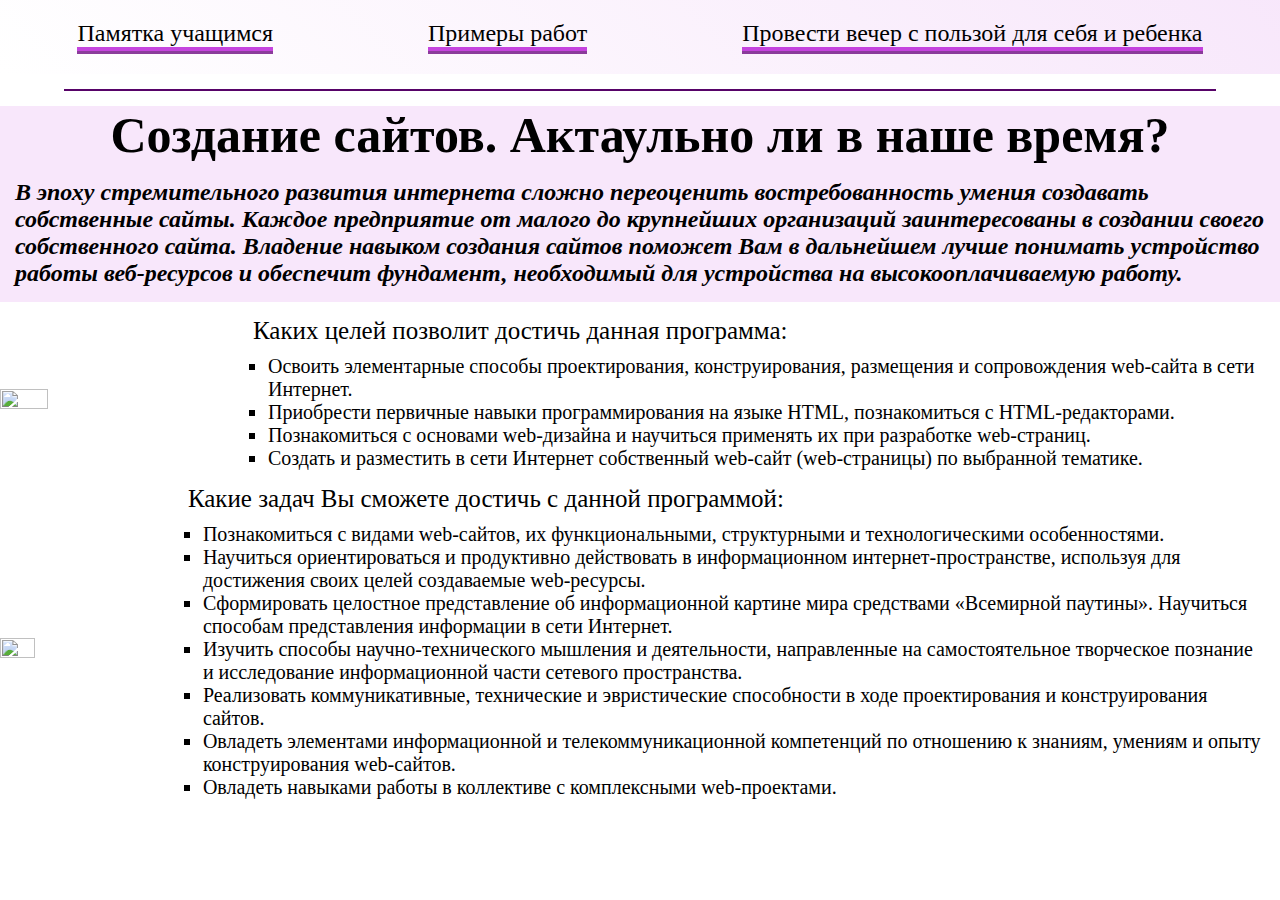
==== commit 569d063e: "Add files via upload" ====
--- a/index.html
+++ b/index.html
@@ -4,7 +4,7 @@
     <meta charset="UTF-8">
     <meta http-equiv="X-UA-Compatible" content="IE=edge">
     <meta name="viewport" content="width=device-width, initial-scale=1.0">
-    <link rel="stylesheet" href="../src/css/style.css">
+    <link rel="stylesheet" href="css/style.css">
     <title>Website create</title>
 </head>
 <body>
--- a/css/style.css
+++ b/css/style.css
@@ -0,0 +1,242 @@
+* {
+  padding: 0;
+  margin: 0; }
+
+.container_main .nav {
+  display: -webkit-box;
+  display: -ms-flexbox;
+  display: flex;
+  -ms-flex-pack: distribute;
+      justify-content: space-around;
+  background: linear-gradient(45deg, #ffffff, rgba(182, 22, 214, 0.1)); }
+  .container_main .nav a {
+    margin: 20px 0 20px;
+    text-decoration: none;
+    color: black;
+    font-size: 24px;
+    border-bottom: 2mm ridge rgba(182, 22, 214, 0.8); }
+.container_main .line {
+  display: block;
+  margin: 15px auto;
+  background-color: #570368;
+  max-width: 90%;
+  height: 2px; }
+.container_main .title {
+  background: rgba(182, 22, 214, 0.1); }
+  .container_main .title h1 {
+    text-align: center;
+    margin: 15px 0 15px 0;
+    font-size: 50px; }
+  .container_main .title h2 {
+    padding-bottom: 15px;
+    text-decoration: none;
+    margin: 0 15px 15px 15px;
+    font-style: italic; }
+.container_main .wrapper_list {
+  display: -webkit-box;
+  display: -ms-flexbox;
+  display: flex;
+  -ms-flex-pack: distribute;
+      justify-content: space-around;
+  -webkit-box-align: center;
+      -ms-flex-align: center;
+          align-items: center;
+  max-height: 500px; }
+  .container_main .wrapper_list img {
+    width: 20%;
+    height: 20%; }
+  .container_main .wrapper_list span {
+    display: block;
+    font-size: 25px;
+    margin: 0 15px 0 15px; }
+  .container_main .wrapper_list ul {
+    font-size: 20px;
+    list-style: square;
+    margin: 10px 15px 15px 30px; }
+
+.container_memo .nav {
+  display: -webkit-box;
+  display: -ms-flexbox;
+  display: flex;
+  -ms-flex-pack: distribute;
+      justify-content: space-around;
+  background: linear-gradient(45deg, #ffffff, rgba(182, 22, 214, 0.1)); }
+  .container_memo .nav a {
+    margin: 20px 0 20px;
+    text-decoration: none;
+    color: black;
+    font-size: 24px;
+    border-bottom: 2mm ridge rgba(182, 22, 214, 0.8); }
+.container_memo .line {
+  display: block;
+  margin: 15px auto;
+  background-color: #570368;
+  max-width: 90%;
+  height: 2px; }
+.container_memo .title {
+  background: rgba(182, 22, 214, 0.1); }
+  .container_memo .title h1 {
+    text-align: center;
+    margin: 15px 0 15px 0;
+    font-size: 50px; }
+  .container_memo .title h2 {
+    text-align: center;
+    padding-bottom: 15px;
+    text-decoration: none;
+    margin: 0 15px 15px 15px;
+    font-style: italic; }
+.container_memo .wrapper_list {
+  display: -webkit-box;
+  display: -ms-flexbox;
+  display: flex;
+  -ms-flex-pack: distribute;
+      justify-content: space-around;
+  -webkit-box-align: center;
+      -ms-flex-align: center;
+          align-items: center;
+  max-height: 500px; }
+  .container_memo .wrapper_list img {
+    width: 20%;
+    height: 20%; }
+  .container_memo .wrapper_list ul {
+    font-size: 40px;
+    list-style: square;
+    margin: 10px 15px 15px 30px; }
+    .container_memo .wrapper_list ul a {
+      text-decoration: none;
+      cursor: pointer; }
+
+.container_practical .nav {
+  display: -webkit-box;
+  display: -ms-flexbox;
+  display: flex;
+  -ms-flex-pack: distribute;
+      justify-content: space-around;
+  background: linear-gradient(45deg, #ffffff, rgba(182, 22, 214, 0.1)); }
+  .container_practical .nav a {
+    margin: 20px 0 20px;
+    text-decoration: none;
+    color: black;
+    font-size: 24px;
+    border-bottom: 2mm ridge rgba(182, 22, 214, 0.8); }
+.container_practical .line {
+  display: block;
+  margin: 15px auto;
+  background-color: #570368;
+  max-width: 90%;
+  height: 2px; }
+.container_practical .title {
+  background: rgba(182, 22, 214, 0.1); }
+  .container_practical .title h1 {
+    text-align: center;
+    margin: 15px 0 15px 0;
+    font-size: 50px; }
+  .container_practical .title h2 {
+    text-align: center;
+    padding-bottom: 15px;
+    text-decoration: none;
+    margin: 0 15px 15px 15px;
+    font-style: italic; }
+.container_practical .blocks {
+  display: -webkit-box;
+  display: -ms-flexbox;
+  display: flex;
+  -webkit-box-pack: center;
+      -ms-flex-pack: center;
+          justify-content: center;
+  -ms-flex-wrap: wrap;
+      flex-wrap: wrap; }
+  .container_practical .blocks a {
+    display: block;
+    text-decoration: none;
+    font-size: 20px; }
+  .container_practical .blocks .first_block {
+    display: -webkit-box;
+    display: -ms-flexbox;
+    display: flex;
+    -ms-flex-pack: distribute;
+        justify-content: space-around;
+    max-width: 100%;
+    max-height: 500px;
+    margin-top: 100px; }
+    .container_practical .blocks .first_block .block_item {
+      -webkit-box-align: center;
+          -ms-flex-align: center;
+              align-items: center;
+      text-align: center; }
+      .container_practical .blocks .first_block .block_item img {
+        display: block;
+        height: 50%; }
+  .container_practical .blocks .second_block {
+    display: -webkit-box;
+    display: -ms-flexbox;
+    display: flex;
+    -ms-flex-pack: distribute;
+        justify-content: space-around;
+    max-width: 100%;
+    max-height: 500px; }
+    .container_practical .blocks .second_block .block_item {
+      -webkit-box-align: center;
+          -ms-flex-align: center;
+              align-items: center;
+      text-align: center; }
+      .container_practical .blocks .second_block .block_item img {
+        height: 50%; }
+
+.container_parients .nav {
+  display: -webkit-box;
+  display: -ms-flexbox;
+  display: flex;
+  -ms-flex-pack: distribute;
+      justify-content: space-around;
+  background: linear-gradient(45deg, #ffffff, rgba(182, 22, 214, 0.1)); }
+  .container_parients .nav a {
+    margin: 20px 0 20px;
+    text-decoration: none;
+    color: black;
+    font-size: 24px;
+    border-bottom: 2mm ridge rgba(182, 22, 214, 0.8); }
+.container_parients .line {
+  display: block;
+  margin: 15px auto;
+  background-color: #570368;
+  max-width: 90%;
+  height: 2px; }
+.container_parients .title {
+  background: rgba(182, 22, 214, 0.1); }
+  .container_parients .title h1 {
+    text-align: center;
+    margin: 15px 0 15px 0;
+    font-size: 50px; }
+  .container_parients .title h2 {
+    text-align: center;
+    padding-bottom: 15px;
+    text-decoration: none;
+    margin: 0 15px 15px 15px;
+    font-style: italic; }
+.container_parients .wrapper_list {
+  display: -webkit-box;
+  display: -ms-flexbox;
+  display: flex;
+  -webkit-box-orient: vertical;
+  -webkit-box-direction: normal;
+      -ms-flex-direction: column;
+          flex-direction: column;
+  -ms-flex-pack: distribute;
+      justify-content: space-around;
+  -webkit-box-align: center;
+      -ms-flex-align: center;
+          align-items: center;
+  max-height: 600px; }
+  .container_parients .wrapper_list img {
+    width: 50%; }
+  .container_parients .wrapper_list ul {
+    font-size: 40px;
+    list-style: square;
+    margin: 10px 15px 15px 30px; }
+    .container_parients .wrapper_list ul a {
+      text-decoration: none;
+      cursor: pointer;
+      color: black; }
+
+/*# sourceMappingURL=style.css.map */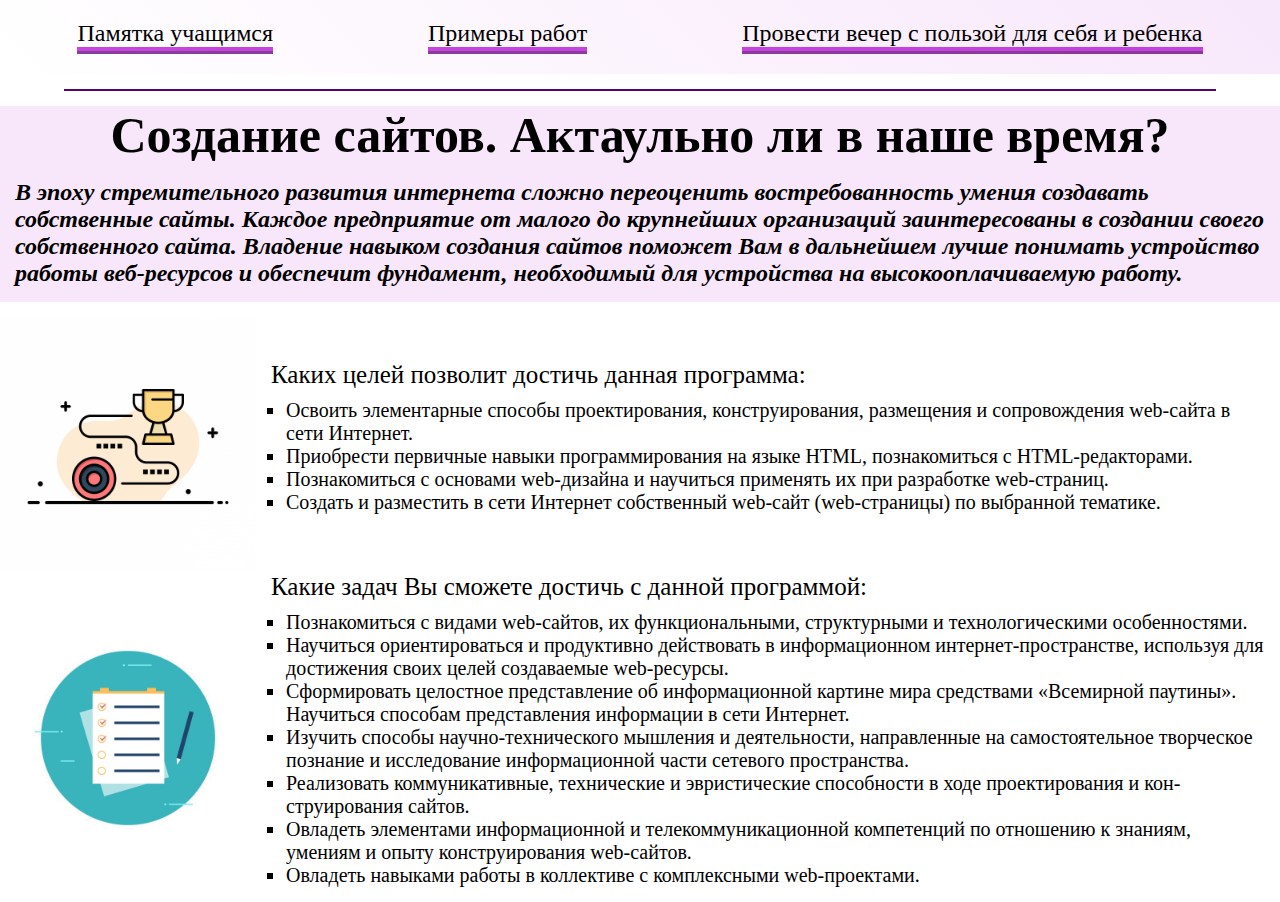
==== commit a5c5ab0b: "Add files via upload" ====
--- a/index.html
+++ b/index.html
@@ -23,7 +23,7 @@
         </div>
     
         <div class="wrapper_list">
-            <img src="../src/img/Goal.jpg" alt="">
+            <img src="img/Goal.jpg" alt="">
             <div class="wrapper_ul">
                 <span>Каких целей позволит достичь данная программа:</span> 
                 <ul>
@@ -37,7 +37,7 @@
 
 
         <div class="wrapper_list">
-            <img src="../src/img/Quest.jpg" alt="">
+            <img src="img/Quest.jpg" alt="">
             <div class="wrapper_ul">
                 <span>Какие задач Вы сможете достичь с данной программой:</span>
                 <ul>
--- a/css/style.css
+++ b/css/style.css
@@ -157,31 +157,37 @@
     -ms-flex-pack: distribute;
         justify-content: space-around;
     max-width: 100%;
-    max-height: 500px;
-    margin-top: 100px; }
+    max-height: 300px;
+    margin-top: 100px;
+    -ms-flex-negative: none;
+        flex-shrink: none; }
     .container_practical .blocks .first_block .block_item {
       -webkit-box-align: center;
           -ms-flex-align: center;
               align-items: center;
-      text-align: center; }
+      text-align: center;
+      margin: 0 70px 90px 70px; }
       .container_practical .blocks .first_block .block_item img {
-        display: block;
-        height: 50%; }
+        height: 100%;
+        width: 100%; }
   .container_practical .blocks .second_block {
     display: -webkit-box;
     display: -ms-flexbox;
     display: flex;
-    -ms-flex-pack: distribute;
-        justify-content: space-around;
+    -webkit-box-pack: center;
+        -ms-flex-pack: center;
+            justify-content: center;
     max-width: 100%;
-    max-height: 500px; }
+    max-height: 300px; }
     .container_practical .blocks .second_block .block_item {
       -webkit-box-align: center;
           -ms-flex-align: center;
               align-items: center;
-      text-align: center; }
+      text-align: center;
+      margin: 0 70px 90px 70px; }
       .container_practical .blocks .second_block .block_item img {
-        height: 50%; }
+        height: 100%;
+        width: 100%; }
 
 .container_parients .nav {
   display: -webkit-box;
@@ -232,8 +238,14 @@
     width: 50%; }
   .container_parients .wrapper_list ul {
     font-size: 40px;
-    list-style: square;
+    list-style: none;
     margin: 10px 15px 15px 30px; }
+    .container_parients .wrapper_list ul li {
+      background-image: url("../img/Star.jpg");
+      background-position: left;
+      background-size: 2rem 2rem;
+      background-repeat: no-repeat;
+      padding-left: 3rem; }
     .container_parients .wrapper_list ul a {
       text-decoration: none;
       cursor: pointer;
